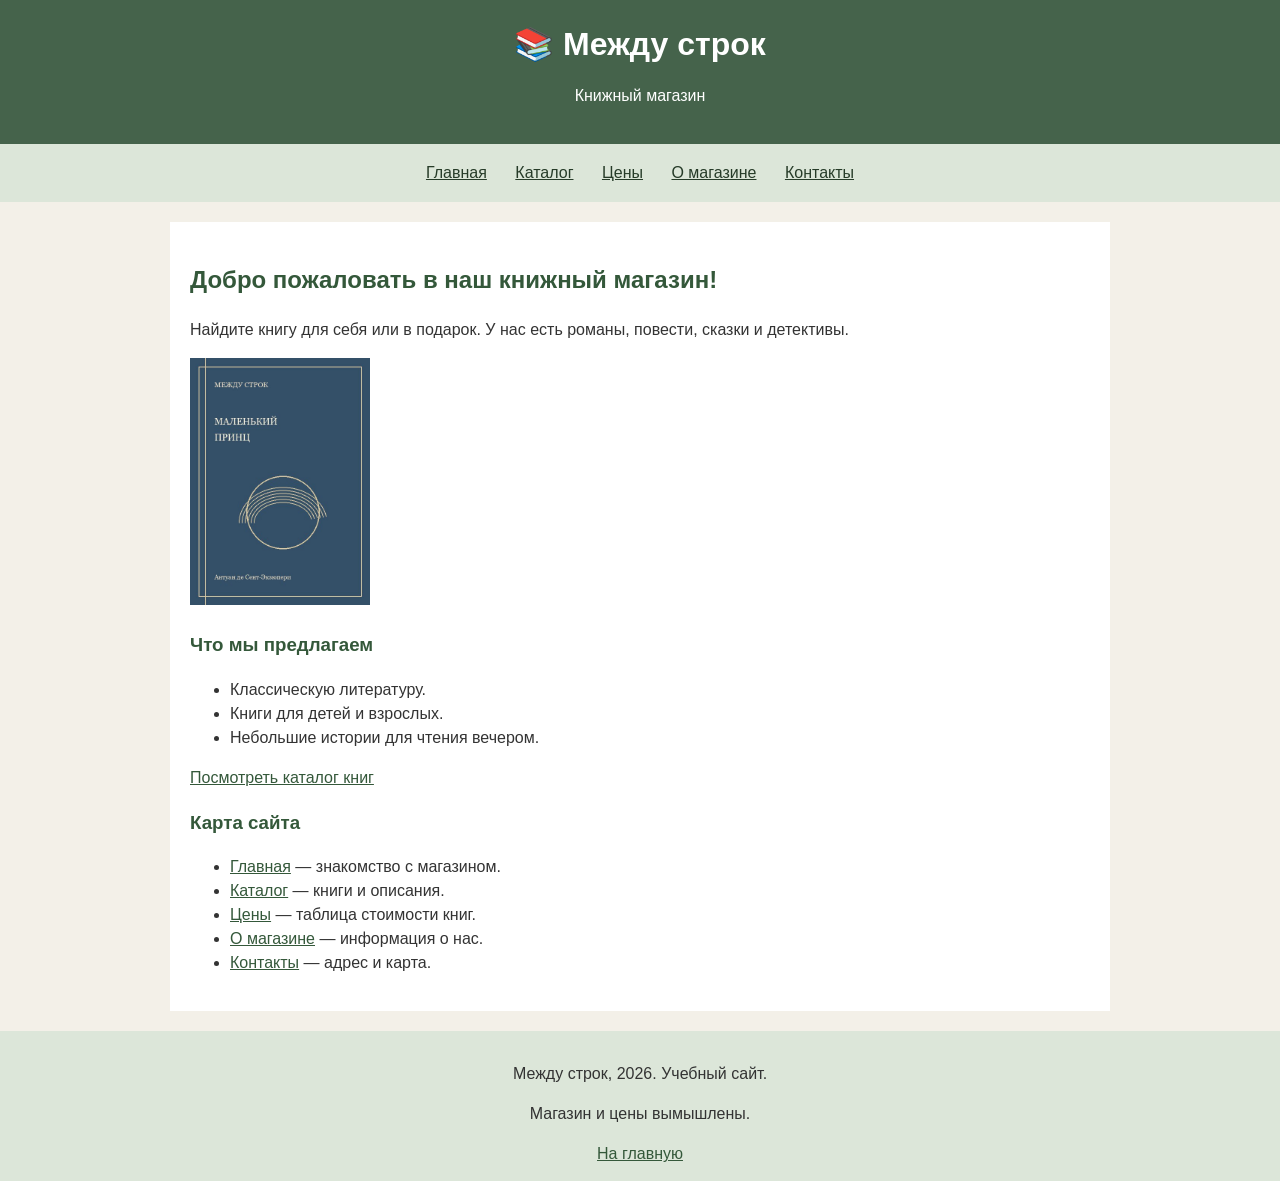
==== index.html @ d45d9592 "Добавить первую лабораторную: книжный магазин" ====
<!DOCTYPE html>
<html lang="ru">
<head>
    <meta charset="UTF-8">
    <meta name="viewport" content="width=device-width, initial-scale=1.0">
    <title>Главная — Между строк</title>
    <link rel="stylesheet" href="style.css">
</head>
<body>
    <header>
        <h1>📚 Между строк</h1>
        <p>Книжный магазин</p>
    </header>

    <nav>
        <a href="index.html">Главная</a>
        <a href="catalog.html">Каталог</a>
        <a href="price.html">Цены</a>
        <a href="about.html">О магазине</a>
        <a href="contacts.html">Контакты</a>
    </nav>

    <main>
        <h2>Добро пожаловать в наш книжный магазин!</h2>
        <p>Найдите книгу для себя или в подарок. У нас есть романы, повести, сказки и детективы.</p>
        <img src="images/prince.jpg" alt="Обложка книги Маленький принц" width="180">
        <h3>Что мы предлагаем</h3>
        <ul>
            <li>Классическую литературу.</li>
            <li>Книги для детей и взрослых.</li>
            <li>Небольшие истории для чтения вечером.</li>
        </ul>
        <p><a href="catalog.html">Посмотреть каталог книг</a></p>
        <h3>Карта сайта</h3>
        <ul>
            <li><a href="index.html">Главная</a> — знакомство с магазином.</li>
            <li><a href="catalog.html">Каталог</a> — книги и описания.</li>
            <li><a href="price.html">Цены</a> — таблица стоимости книг.</li>
            <li><a href="about.html">О магазине</a> — информация о нас.</li>
            <li><a href="contacts.html">Контакты</a> — адрес и карта.</li>
        </ul>
    </main>

    <footer>
        <p>Между строк, 2026. Учебный сайт.</p>
        <p>Магазин и цены вымышлены.</p>
        <a href="index.html">На главную</a>
    </footer>
</body>
</html>
---- style.css ----
/* Общий вид страницы */
body {
    font-family: Arial, sans-serif;
    background-color: #f3f0e8;
    color: #333333;
    margin: 0;
    line-height: 1.5;
}

/* Шапка сайта */
header {
    background-color: #45634b;
    color: white;
    text-align: center;
    padding: 20px;
}

header h1 {
    margin: 0;
}

/* Меню на каждой странице */
nav {
    background-color: #dce6d9;
    text-align: center;
    padding: 12px;
}

nav a {
    display: inline-block;
    color: #263b28;
    margin: 5px 12px;
}

a {
    color: #34583a;
}

a:hover {
    color: #995021;
}

/* Основное содержимое */
main {
    max-width: 900px;
    margin: 20px auto;
    padding: 20px;
    background-color: white;
}

h2, h3 {
    color: #34583a;
}

img {
    max-width: 100%;
    height: auto;
}

/* Книги идут друг под другом */
.book {
    border: 1px solid #cccccc;
    padding: 15px;
    margin-bottom: 20px;
}

/* Таблица с ценами */
.table-box {
    overflow-x: auto;
}

table {
    width: 100%;
    border-collapse: collapse;
}

th, td {
    border: 1px solid #aaaaaa;
    padding: 10px;
    text-align: left;
}

th {
    background-color: #45634b;
    color: white;
}

.discount {
    background-color: #e1f1d9;
}

.price {
    color: #904b21;
    font-weight: bold;
}

/* Карта и подвал */
iframe {
    max-width: 100%;
    border: 1px solid #cccccc;
}

footer {
    background-color: #dce6d9;
    text-align: center;
    padding: 15px;
}
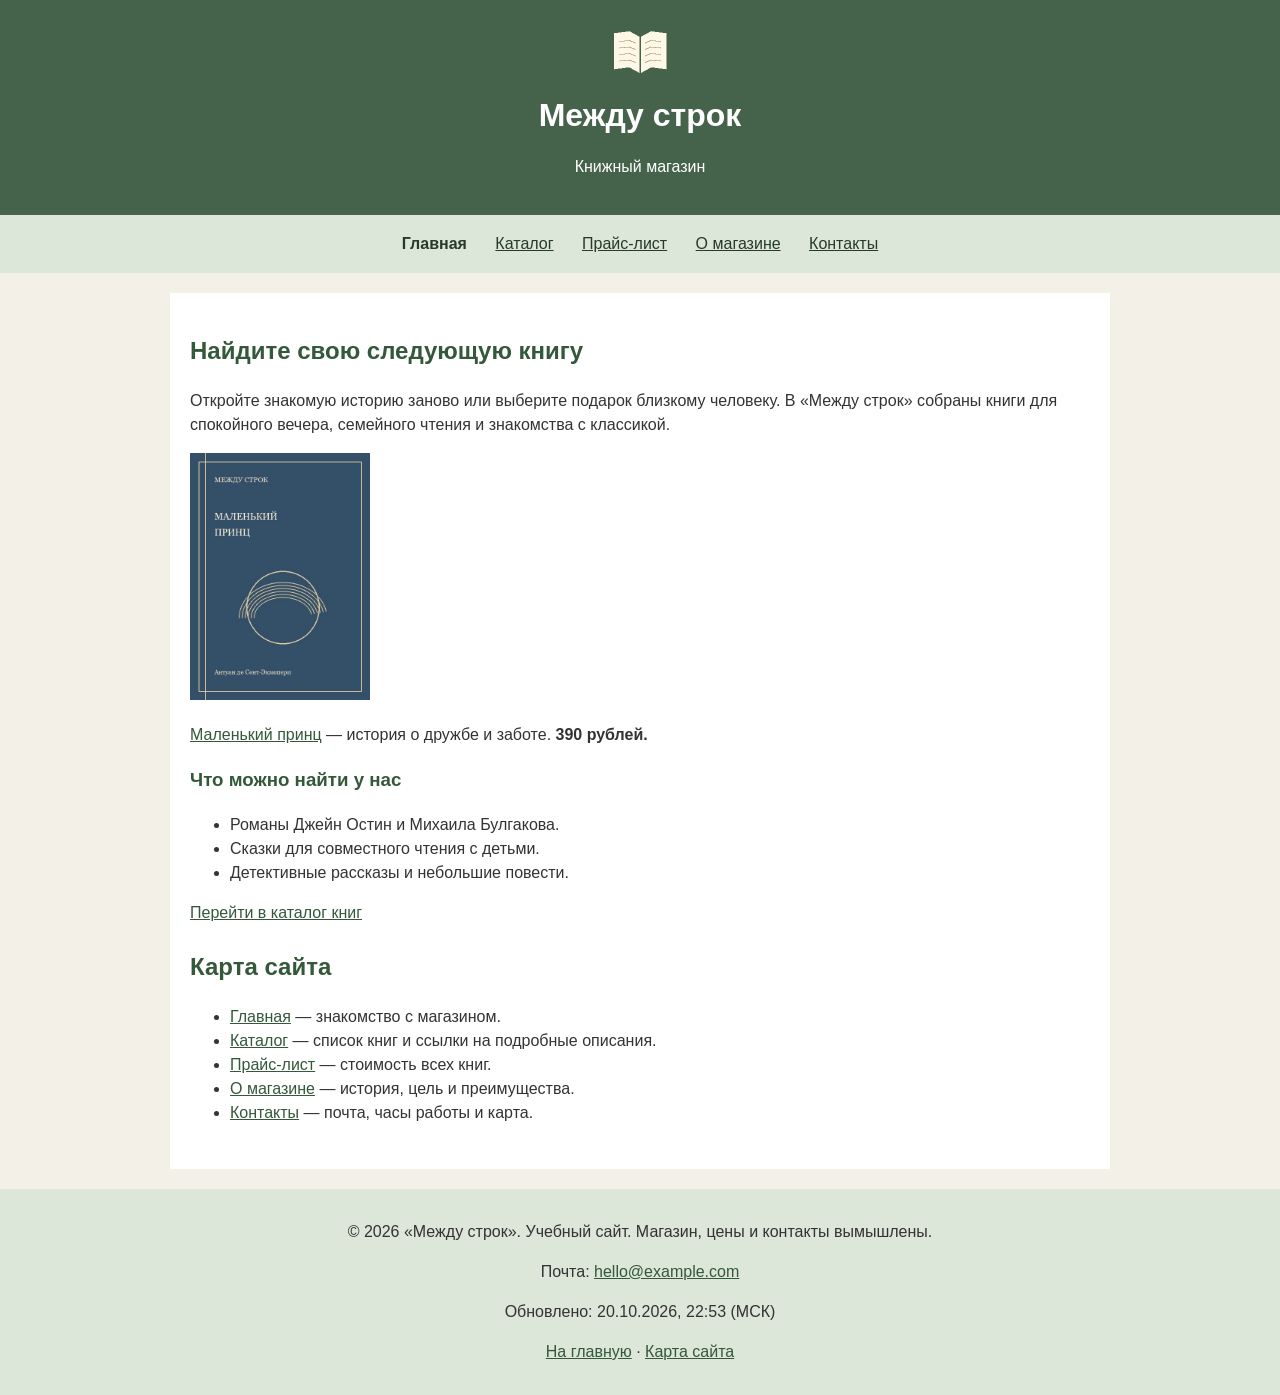
==== commit 270ecc0e: "Complete lab 2 product pages and navigation" ====
--- a/index.html
+++ b/index.html
@@ -7,44 +7,48 @@
     <link rel="stylesheet" href="style.css">
 </head>
 <body>
-    <header>
-        <h1>📚 Между строк</h1>
+    <header class="site-header">
+        <a href="index.html"><img src="images/logo.png" alt="Логотип магазина: раскрытая книга" width="64" height="64"></a>
+        <h1>Между строк</h1>
         <p>Книжный магазин</p>
     </header>
-
-    <nav>
-        <a href="index.html">Главная</a>
+    <nav aria-label="Основное меню">
+        <a href="index.html" aria-current="page">Главная</a>
         <a href="catalog.html">Каталог</a>
-        <a href="price.html">Цены</a>
+        <a href="price.html">Прайс-лист</a>
         <a href="about.html">О магазине</a>
         <a href="contacts.html">Контакты</a>
     </nav>
-
     <main>
-        <h2>Добро пожаловать в наш книжный магазин!</h2>
-        <p>Найдите книгу для себя или в подарок. У нас есть романы, повести, сказки и детективы.</p>
-        <img src="images/prince.jpg" alt="Обложка книги Маленький принц" width="180">
-        <h3>Что мы предлагаем</h3>
-        <ul>
-            <li>Классическую литературу.</li>
-            <li>Книги для детей и взрослых.</li>
-            <li>Небольшие истории для чтения вечером.</li>
-        </ul>
-        <p><a href="catalog.html">Посмотреть каталог книг</a></p>
-        <h3>Карта сайта</h3>
-        <ul>
-            <li><a href="index.html">Главная</a> — знакомство с магазином.</li>
-            <li><a href="catalog.html">Каталог</a> — книги и описания.</li>
-            <li><a href="price.html">Цены</a> — таблица стоимости книг.</li>
-            <li><a href="about.html">О магазине</a> — информация о нас.</li>
-            <li><a href="contacts.html">Контакты</a> — адрес и карта.</li>
-        </ul>
+        <section>
+            <h2>Найдите свою следующую книгу</h2>
+            <p>Откройте знакомую историю заново или выберите подарок близкому человеку. В «Между строк» собраны книги для спокойного вечера, семейного чтения и знакомства с классикой.</p>
+            <img src="images/prince.jpg" alt="Обложка книги «Маленький принц»" width="180">
+            <p><a href="prince.html">Маленький принц</a> — история о дружбе и заботе. <strong>390 рублей.</strong></p>
+            <h3>Что можно найти у нас</h3>
+            <ul>
+                <li>Романы Джейн Остин и Михаила Булгакова.</li>
+                <li>Сказки для совместного чтения с детьми.</li>
+                <li>Детективные рассказы и небольшие повести.</li>
+            </ul>
+            <p><a href="catalog.html">Перейти в каталог книг</a></p>
+        </section>
+        <section id="sitemap">
+            <h2>Карта сайта</h2>
+            <ul>
+                <li><a href="index.html">Главная</a> — знакомство с магазином.</li>
+                <li><a href="catalog.html">Каталог</a> — список книг и ссылки на подробные описания.</li>
+                <li><a href="price.html">Прайс-лист</a> — стоимость всех книг.</li>
+                <li><a href="about.html">О магазине</a> — история, цель и преимущества.</li>
+                <li><a href="contacts.html">Контакты</a> — почта, часы работы и карта.</li>
+            </ul>
+        </section>
     </main>
-
-    <footer>
-        <p>Между строк, 2026. Учебный сайт.</p>
-        <p>Магазин и цены вымышлены.</p>
-        <a href="index.html">На главную</a>
+    <footer class="site-footer">
+        <p>&copy; 2026 «Между строк». Учебный сайт. Магазин, цены и контакты вымышлены.</p>
+        <p>Почта: <a href="mailto:hello@example.com">hello@example.com</a></p>
+        <p>Обновлено: <time datetime="2026-10-20T22:53+03:00">20.10.2026, 22:53 (МСК)</time></p>
+        <p><a href="index.html">На главную</a> · <a href="index.html#sitemap">Карта сайта</a></p>
     </footer>
 </body>
 </html>
--- a/style.css
+++ b/style.css
@@ -1,25 +1,23 @@
-/* Общий вид страницы */
 body {
     font-family: Arial, sans-serif;
+    font-size: 16px;
     background-color: #f3f0e8;
     color: #333333;
     margin: 0;
     line-height: 1.5;
 }
 
-/* Шапка сайта */
-header {
+.site-header {
     background-color: #45634b;
     color: white;
     text-align: center;
     padding: 20px;
 }
 
-header h1 {
+.site-header h1 {
     margin: 0;
 }
 
-/* Меню на каждой странице */
 nav {
     background-color: #dce6d9;
     text-align: center;
@@ -32,6 +30,11 @@
     margin: 5px 12px;
 }
 
+nav a[aria-current="page"] {
+    font-weight: bold;
+    text-decoration: none;
+}
+
 a {
     color: #34583a;
 }
@@ -40,7 +43,11 @@
     color: #995021;
 }
 
-/* Основное содержимое */
+a:focus-visible {
+    outline: 2px solid #995021;
+    outline-offset: 3px;
+}
+
 main {
     max-width: 900px;
     margin: 20px auto;
@@ -52,19 +59,51 @@
     color: #34583a;
 }
 
+section {
+    margin-bottom: 24px;
+}
+
 img {
     max-width: 100%;
     height: auto;
 }
 
-/* Книги идут друг под другом */
 .book {
     border: 1px solid #cccccc;
     padding: 15px;
     margin-bottom: 20px;
 }
 
-/* Таблица с ценами */
+figure {
+    margin: 20px 0;
+}
+
+figcaption {
+    font-size: 14px;
+    color: #555555;
+}
+
+dt {
+    font-weight: bold;
+}
+
+dd {
+    margin: 0 0 10px;
+}
+
+.button {
+    display: inline-block;
+    background-color: #45634b;
+    color: white;
+    padding: 10px 16px;
+    text-decoration: none;
+}
+
+.button:hover {
+    background-color: #334b38;
+    color: white;
+}
+
 .table-box {
     overflow-x: auto;
 }
@@ -72,6 +111,11 @@
 table {
     width: 100%;
     border-collapse: collapse;
+}
+
+caption {
+    font-weight: bold;
+    margin-bottom: 10px;
 }
 
 th, td {
@@ -85,6 +129,10 @@
     color: white;
 }
 
+tbody tr {
+    background-color: #faf8f2;
+}
+
 .discount {
     background-color: #e1f1d9;
 }
@@ -94,13 +142,17 @@
     font-weight: bold;
 }
 
-/* Карта и подвал */
+td.price {
+    white-space: nowrap;
+}
+
 iframe {
     max-width: 100%;
     border: 1px solid #cccccc;
+    box-sizing: border-box;
 }
 
-footer {
+.site-footer {
     background-color: #dce6d9;
     text-align: center;
     padding: 15px;
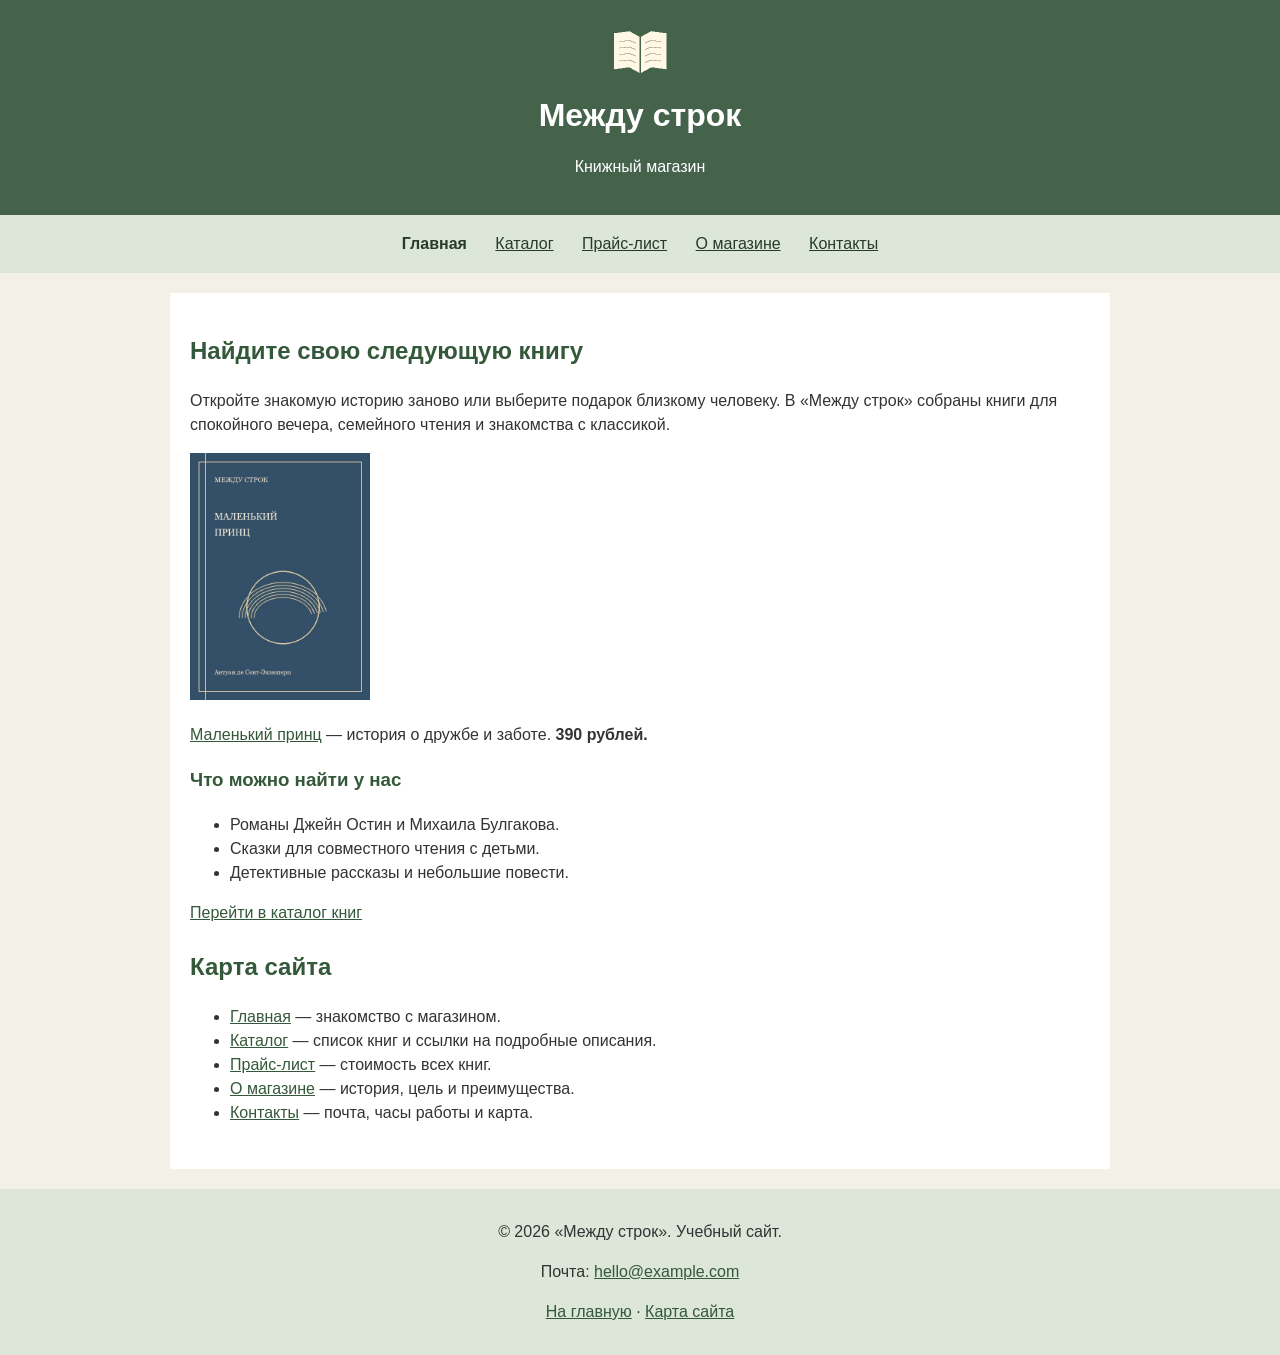
==== commit 070064f9: "Remove extra explanatory text and update dates" ====
--- a/index.html
+++ b/index.html
@@ -45,9 +45,8 @@
         </section>
     </main>
     <footer class="site-footer">
-        <p>&copy; 2026 «Между строк». Учебный сайт. Магазин, цены и контакты вымышлены.</p>
+        <p>&copy; 2026 «Между строк». Учебный сайт.</p>
         <p>Почта: <a href="mailto:hello@example.com">hello@example.com</a></p>
-        <p>Обновлено: <time datetime="2026-10-20T22:53+03:00">20.10.2026, 22:53 (МСК)</time></p>
         <p><a href="index.html">На главную</a> · <a href="index.html#sitemap">Карта сайта</a></p>
     </footer>
 </body>
